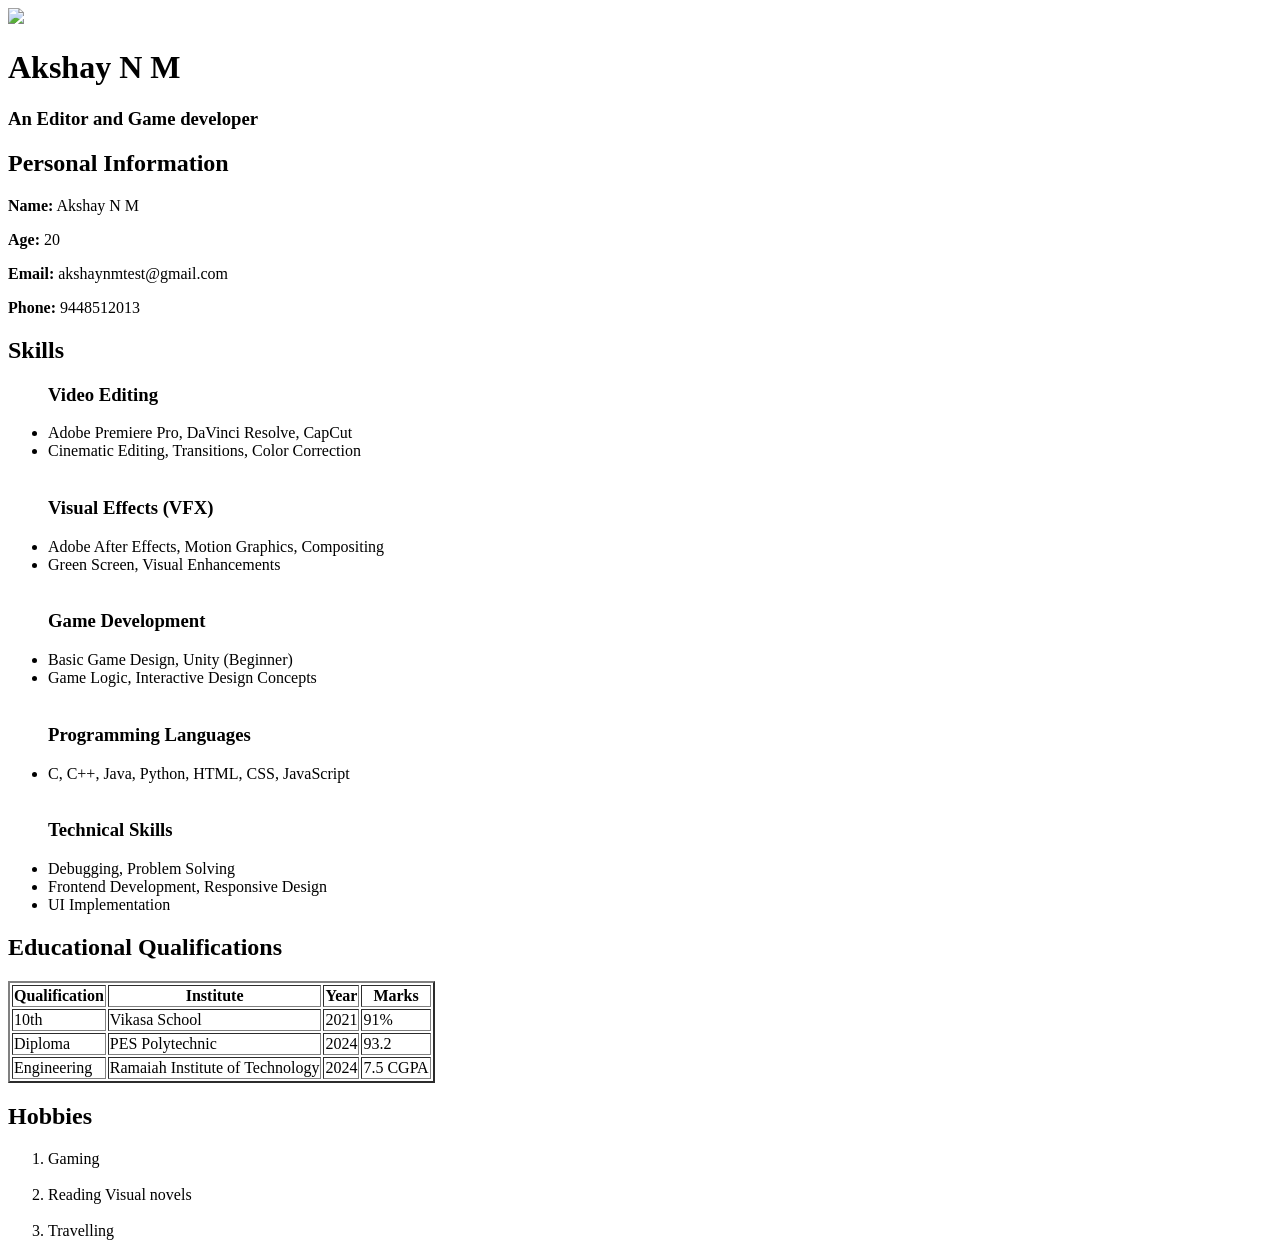
==== index.html @ 9e0572b9 "Rename to index" ====
<!DOCTYPE html>
<html lang="en">
<head>
    <meta charset="UTF-8"> 
    <meta http-equiv="X-UA-Compatible" content="IE=edge">
    <meta name="viewport" content="width=device-width, initial-scale=1.0">
    <title>Resume project</title>
    <link href="https://fonts.googleapis.com/css2?family=Montserrat:wght@400;500&display=swap" rel="stylesheet">
    <link rel="stylesheet" href="C:\Users\nmaks\Documents\Test Code files\akshay_resume\style.css">
</head>
<body>    
    <div class="container">
      <div class="header">
        <div class="img-area">
            <img src="C:\Users\nmaks\Pictures\photo (akshay) (2).jpg">
        </div>
        <h1>Akshay N M </h1>
        <h3>An Editor and Game developer</h3>
      </div>

      <div class="main">
        <div class="left">
          <h2>Personal Information</h2>
          <p><strong>Name:</strong> Akshay N M</p>
          <p><strong>Age:</strong> 20</p>
          <p><strong>Email:</strong> akshaynmtest@gmail.com</p>
          <p><strong>Phone:</strong> 9448512013 </p>
          <h2>Skills</h2>
          <ul>
            <h3>Video Editing</h3>
              <li>Adobe Premiere Pro, DaVinci Resolve, CapCut</li>
              <li>Cinematic Editing, Transitions, Color Correction</li>
              <br>
            <h3>Visual Effects (VFX)</h3>
              <li>Adobe After Effects, Motion Graphics, Compositing</li>
              <li>Green Screen, Visual Enhancements</li>
              <br>
            <h3>Game Development</h3>
              <li>Basic Game Design, Unity (Beginner)</li>
              <li>Game Logic, Interactive Design Concepts</li>
              <br>
            <h3>Programming Languages</h3>
              <li>C, C++, Java, Python, HTML, CSS, JavaScript</li>
              <br>
            <h3>Technical Skills</h3>
              <li>Debugging, Problem Solving</li>
              <li>Frontend Development, Responsive Design</li>
              <li>UI Implementation</li>
      	  </ul>
          <h2>Educational Qualifications</h2>

          <table border="2">
              <tr>
                  <th>Qualification</th>
                  <th>Institute</th>
                  <th>Year</th>
                  <th>Marks</th>
              </tr>
              <tr>
                  <td>10th</td>
                  <td>Vikasa School</td>
                  <td>2021</td>
                  <td>91%</td>
              </tr>
              <tr>
                  <td>Diploma</td>
                  <td>PES Polytechnic</td>
                  <td>2024</td>
                  <td>93.2</td>
              </tr>
              <tr>
                  <td>Engineering</d>
                  <td>Ramaiah Institute of Technology</td>
                  <td>2024</td>
                  <td>7.5 CGPA</td>
              </tr>
          </table>

          <h2>Hobbies</h2>
          <ol>
            <li>Gaming</li><br>
            <li>Reading Visual novels</li><br>
            <li>Travelling</li>
          </ol>
        </div>
      </div>
    </div> 

</body>
</html>
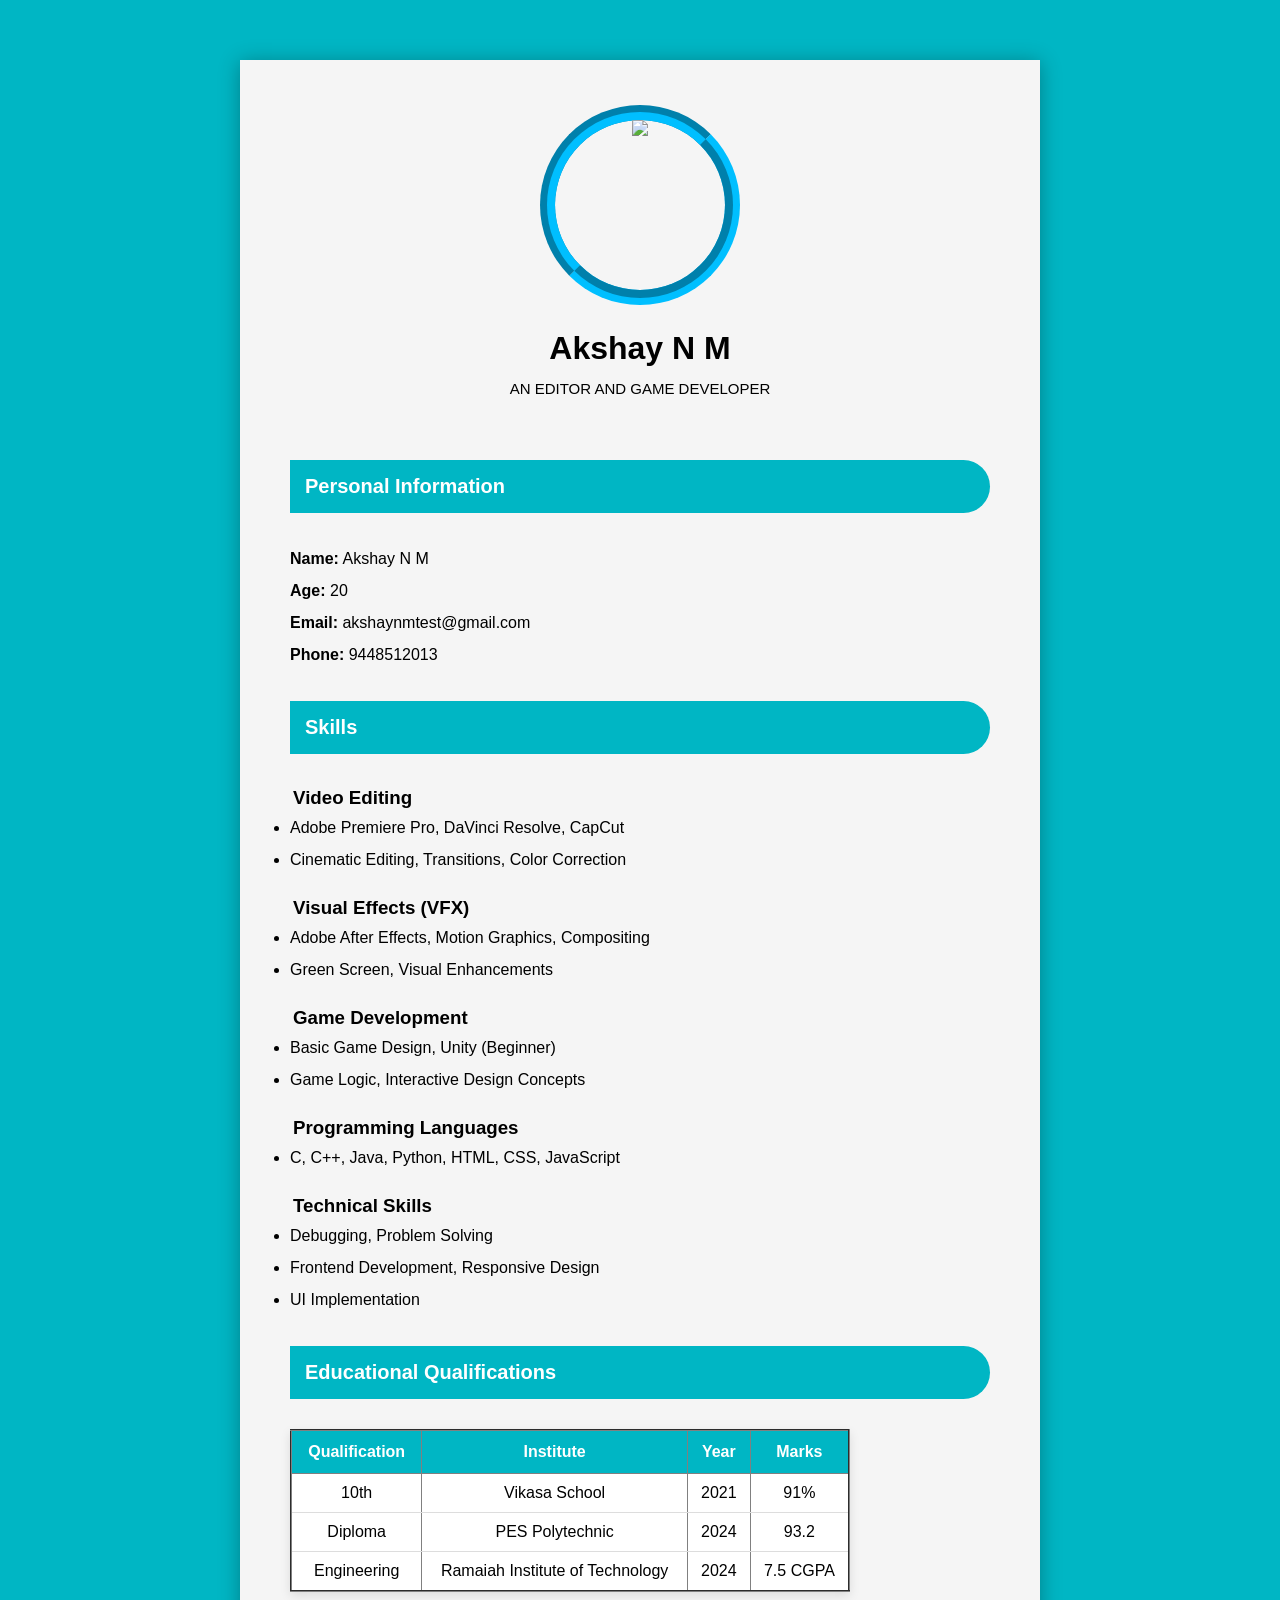
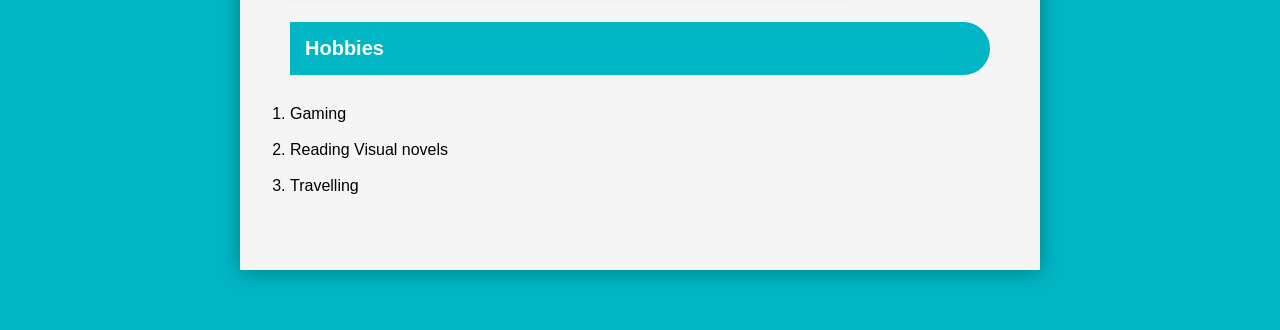
==== commit 609ea99a: "Css relink" ====
--- a/index.html
+++ b/index.html
@@ -6,7 +6,7 @@
     <meta name="viewport" content="width=device-width, initial-scale=1.0">
     <title>Resume project</title>
     <link href="https://fonts.googleapis.com/css2?family=Montserrat:wght@400;500&display=swap" rel="stylesheet">
-    <link rel="stylesheet" href="C:\Users\nmaks\Documents\Test Code files\akshay_resume\style.css">
+    <link rel="stylesheet" href="style.css">
 </head>
 <body>    
     <div class="container">
--- a/style.css
+++ b/style.css
@@ -0,0 +1,134 @@
+* {
+	box-sizing: border-box;
+	margin: 0;
+	padding: 0;
+	font-family: 'Montserrat', sans-serif;
+}
+body {
+	background: #00b6c4;
+}
+.container {
+	background: #f5f5f5;
+	max-width: 800px;
+	margin: 60px auto;
+	height: 1810px;
+	padding: 20px;
+	box-shadow: 0 2px 20px rgba(0, 0, 0, 0.3);
+}
+.header {
+	text-align: center;
+}
+.header h1 {
+	margin-bottom: 10px;
+}
+.header h3 {
+	text-transform: uppercase;
+	font-size: 15px;
+	font-weight: 500;
+}
+.img-area {
+	width: 200px;
+	height: 200px;
+	border-radius: 50%;
+	overflow: hidden;
+	margin: 25px auto;
+	border: 15px groove deepskyblue;
+}
+.img-area img {
+	width: 100%;
+}
+.main {
+	display: flex;
+	flex-wrap: wrap;
+}
+.left {
+	flex: 1;
+	padding: 30px;
+}
+.left p {
+	line-height: 2;
+}
+.left ul li {
+	line-height: 2;
+}
+h2 {
+	background: #00b6c4;
+	padding: 15px;
+	color: #fff;
+	margin: 30px 0;
+	font-size: 20px;
+	border-radius: 0 50px 50px 0;
+}
+h3 {
+    padding: 3px;
+}
+table {
+    width: 80%;
+    margin: 20px 0;
+    border-collapse: collapse;
+    font-family: Arial, sans-serif;
+    background: #ffffff;
+    box-shadow: 0 4px 10px rgba(0,0,0,0.1);
+    overflow: hidden;
+}
+
+th {
+    background: #00b6c4;
+    color: white;
+    padding: 12px;
+    text-align: center;
+    font-size: 16px;
+}
+
+td {
+    padding: 10px;
+    text-align: center;
+    border-bottom: 1px solid #ddd;
+}
+
+tr:hover {
+    background-color: #f2f6ff;
+}
+
+tr:last-child td {
+    border-bottom: none;
+}
+
+.right {
+	flex: 1;
+	padding: 30px;
+}
+.right h3 {
+	margin-bottom: 15px;
+}
+.right p {
+	line-height: 2.9;
+}
+.right ul li {
+	line-height: 2;
+}
+@media only screen and (min-width: 768px) and (max-width: 991px) {
+	.container {
+		width: 95%;
+		height: auto;
+	}
+	h2 {
+		font-size: 18px;
+	}
+}
+@media screen and (max-width: 600px) {
+	.main {
+		flex-direction: column;
+	}
+	.left, .right {
+		flex: none;
+		width: 100%;
+	}
+	.container {
+		width: 95%;
+		height: auto;
+	}
+	h2 {
+		font-size: 15px;
+	}
+}
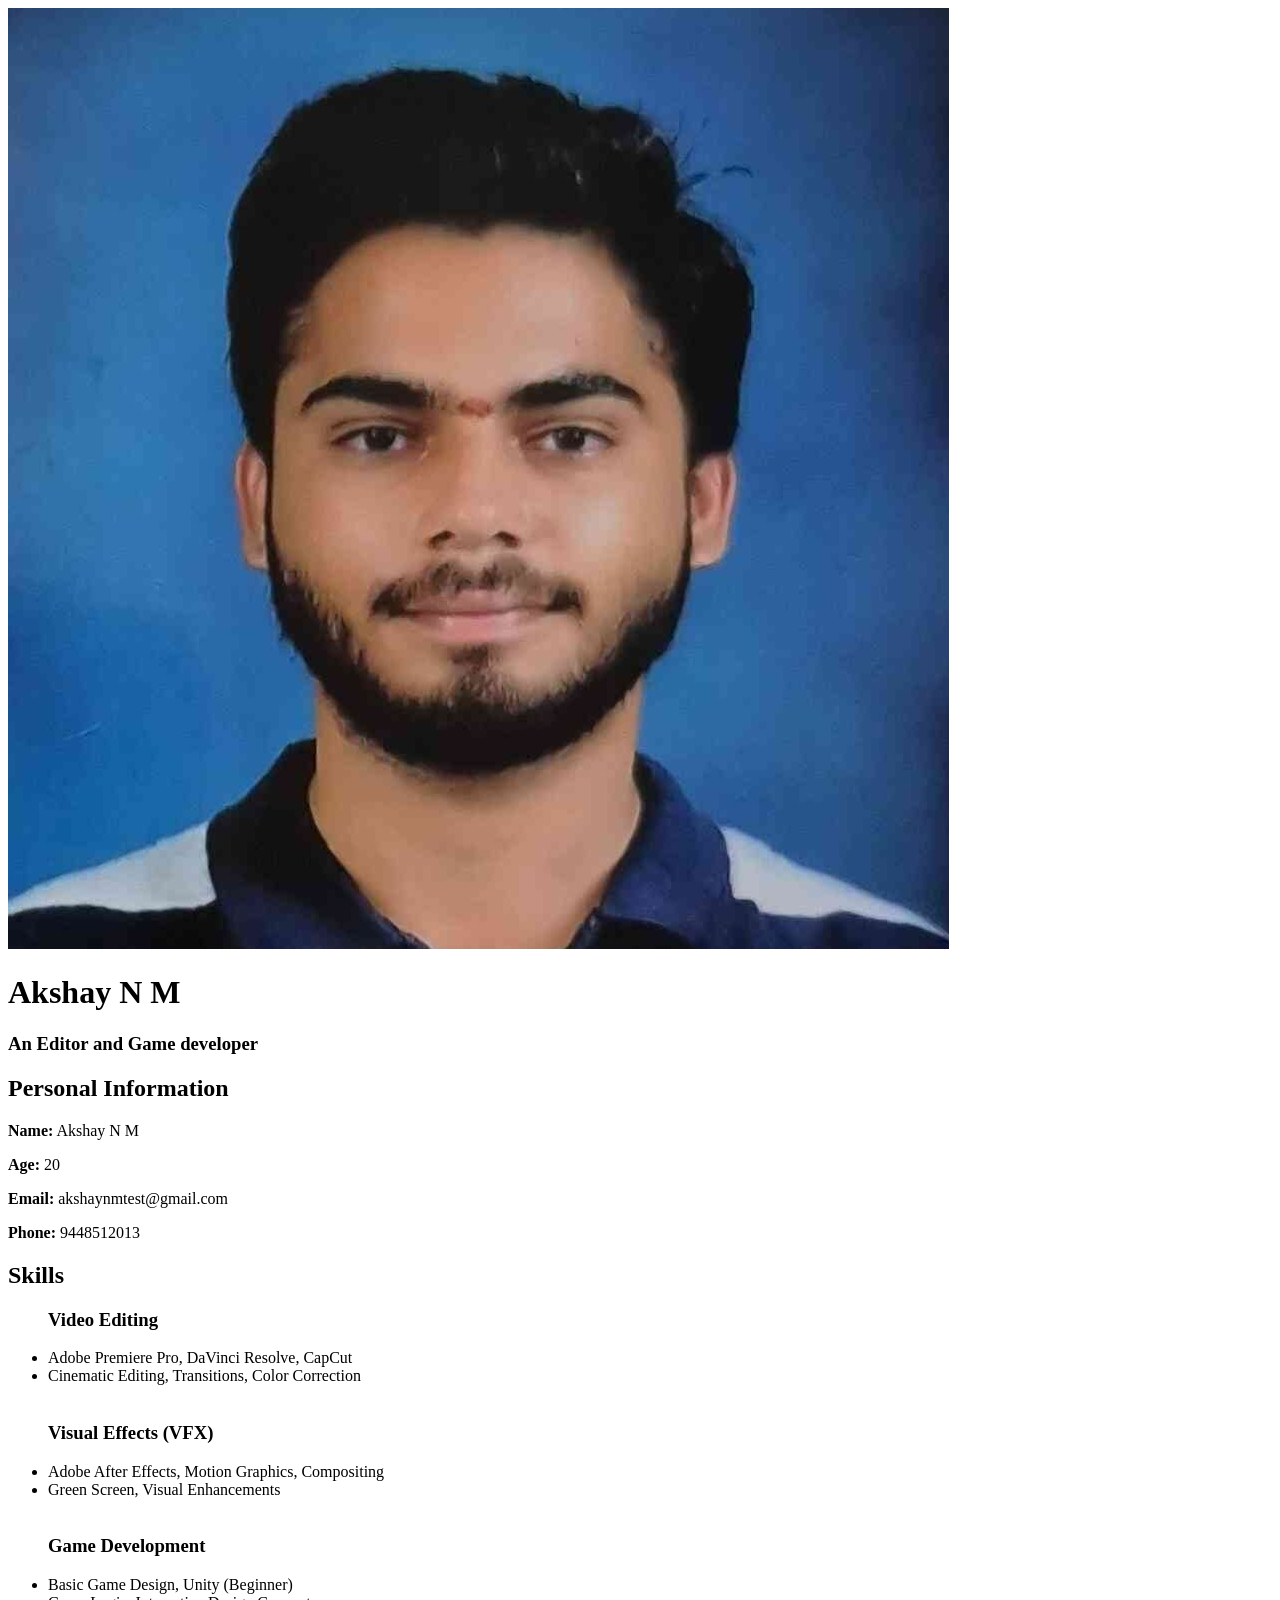
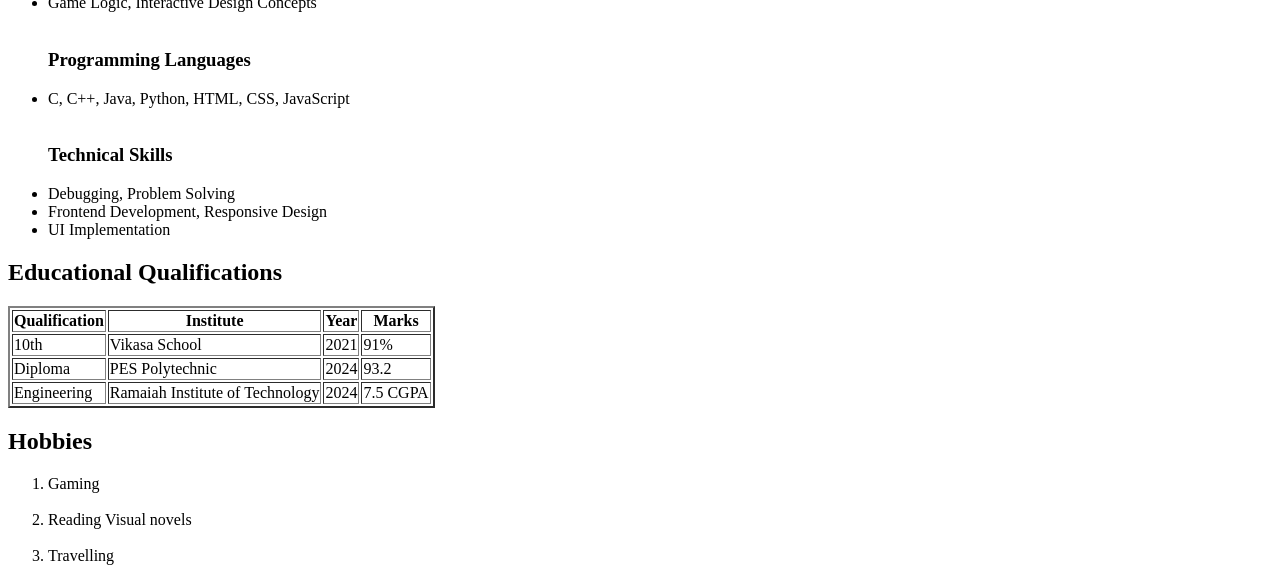
==== commit c53c66f4: "image relink 2" ====
--- a/index.html
+++ b/index.html
@@ -6,13 +6,13 @@
     <meta name="viewport" content="width=device-width, initial-scale=1.0">
     <title>Resume project</title>
     <link href="https://fonts.googleapis.com/css2?family=Montserrat:wght@400;500&display=swap" rel="stylesheet">
-    <link rel="stylesheet" href="style.css">
+    <link rel="stylesheet" href="git style.css">
 </head>
 <body>    
     <div class="container">
       <div class="header">
         <div class="img-area">
-            <img src="C:\Users\nmaks\Pictures\photo (akshay) (2).jpg">
+            <img src="myphoto.jpg">
         </div>
         <h1>Akshay N M </h1>
         <h3>An Editor and Game developer</h3>
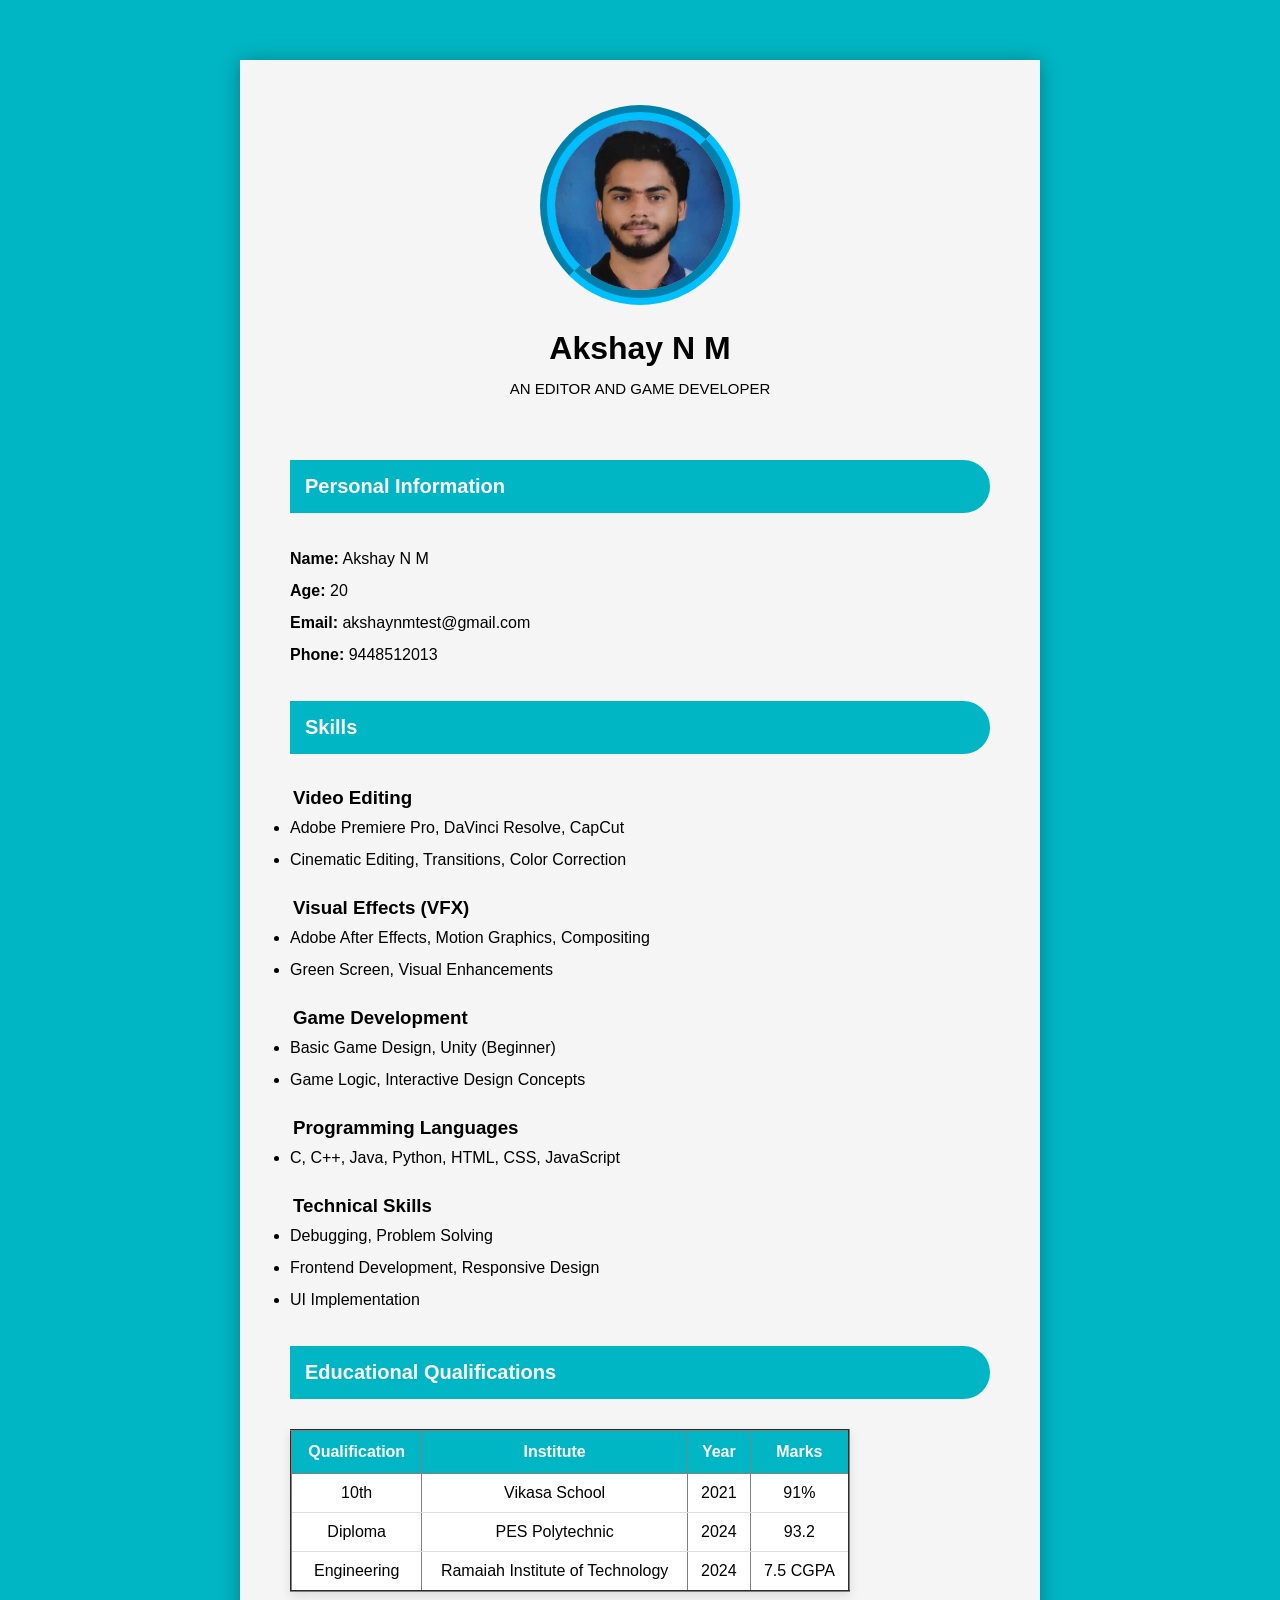
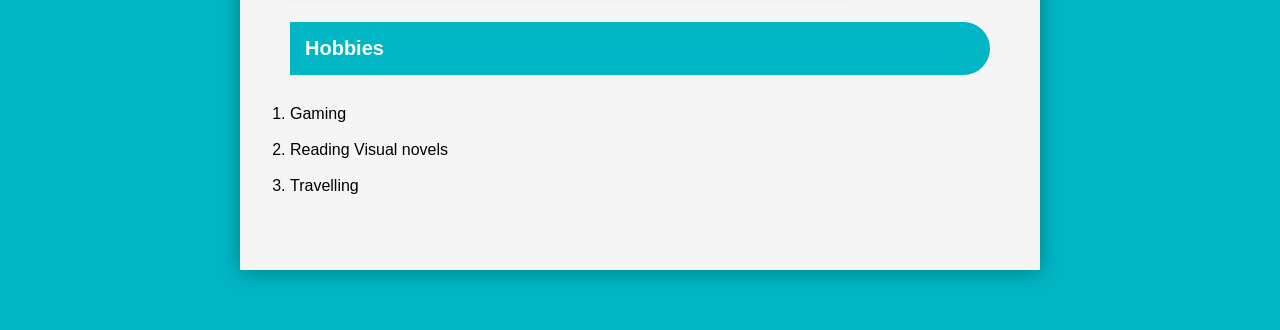
==== commit f282bd04: "image relink 3" ====
--- a/index.html
+++ b/index.html
@@ -6,7 +6,7 @@
     <meta name="viewport" content="width=device-width, initial-scale=1.0">
     <title>Resume project</title>
     <link href="https://fonts.googleapis.com/css2?family=Montserrat:wght@400;500&display=swap" rel="stylesheet">
-    <link rel="stylesheet" href="git style.css">
+    <link rel="stylesheet" href="style.css">
 </head>
 <body>    
     <div class="container">
--- a/style.css
+++ b/style.css
@@ -0,0 +1,134 @@
+* {
+	box-sizing: border-box;
+	margin: 0;
+	padding: 0;
+	font-family: 'Montserrat', sans-serif;
+}
+body {
+	background: #00b6c4;
+}
+.container {
+	background: #f5f5f5;
+	max-width: 800px;
+	margin: 60px auto;
+	height: 1810px;
+	padding: 20px;
+	box-shadow: 0 2px 20px rgba(0, 0, 0, 0.3);
+}
+.header {
+	text-align: center;
+}
+.header h1 {
+	margin-bottom: 10px;
+}
+.header h3 {
+	text-transform: uppercase;
+	font-size: 15px;
+	font-weight: 500;
+}
+.img-area {
+	width: 200px;
+	height: 200px;
+	border-radius: 50%;
+	overflow: hidden;
+	margin: 25px auto;
+	border: 15px groove deepskyblue;
+}
+.img-area img {
+	width: 100%;
+}
+.main {
+	display: flex;
+	flex-wrap: wrap;
+}
+.left {
+	flex: 1;
+	padding: 30px;
+}
+.left p {
+	line-height: 2;
+}
+.left ul li {
+	line-height: 2;
+}
+h2 {
+	background: #00b6c4;
+	padding: 15px;
+	color: #fff;
+	margin: 30px 0;
+	font-size: 20px;
+	border-radius: 0 50px 50px 0;
+}
+h3 {
+    padding: 3px;
+}
+table {
+    width: 80%;
+    margin: 20px 0;
+    border-collapse: collapse;
+    font-family: Arial, sans-serif;
+    background: #ffffff;
+    box-shadow: 0 4px 10px rgba(0,0,0,0.1);
+    overflow: hidden;
+}
+
+th {
+    background: #00b6c4;
+    color: white;
+    padding: 12px;
+    text-align: center;
+    font-size: 16px;
+}
+
+td {
+    padding: 10px;
+    text-align: center;
+    border-bottom: 1px solid #ddd;
+}
+
+tr:hover {
+    background-color: #f2f6ff;
+}
+
+tr:last-child td {
+    border-bottom: none;
+}
+
+.right {
+	flex: 1;
+	padding: 30px;
+}
+.right h3 {
+	margin-bottom: 15px;
+}
+.right p {
+	line-height: 2.9;
+}
+.right ul li {
+	line-height: 2;
+}
+@media only screen and (min-width: 768px) and (max-width: 991px) {
+	.container {
+		width: 95%;
+		height: auto;
+	}
+	h2 {
+		font-size: 18px;
+	}
+}
+@media screen and (max-width: 600px) {
+	.main {
+		flex-direction: column;
+	}
+	.left, .right {
+		flex: none;
+		width: 100%;
+	}
+	.container {
+		width: 95%;
+		height: auto;
+	}
+	h2 {
+		font-size: 15px;
+	}
+}
